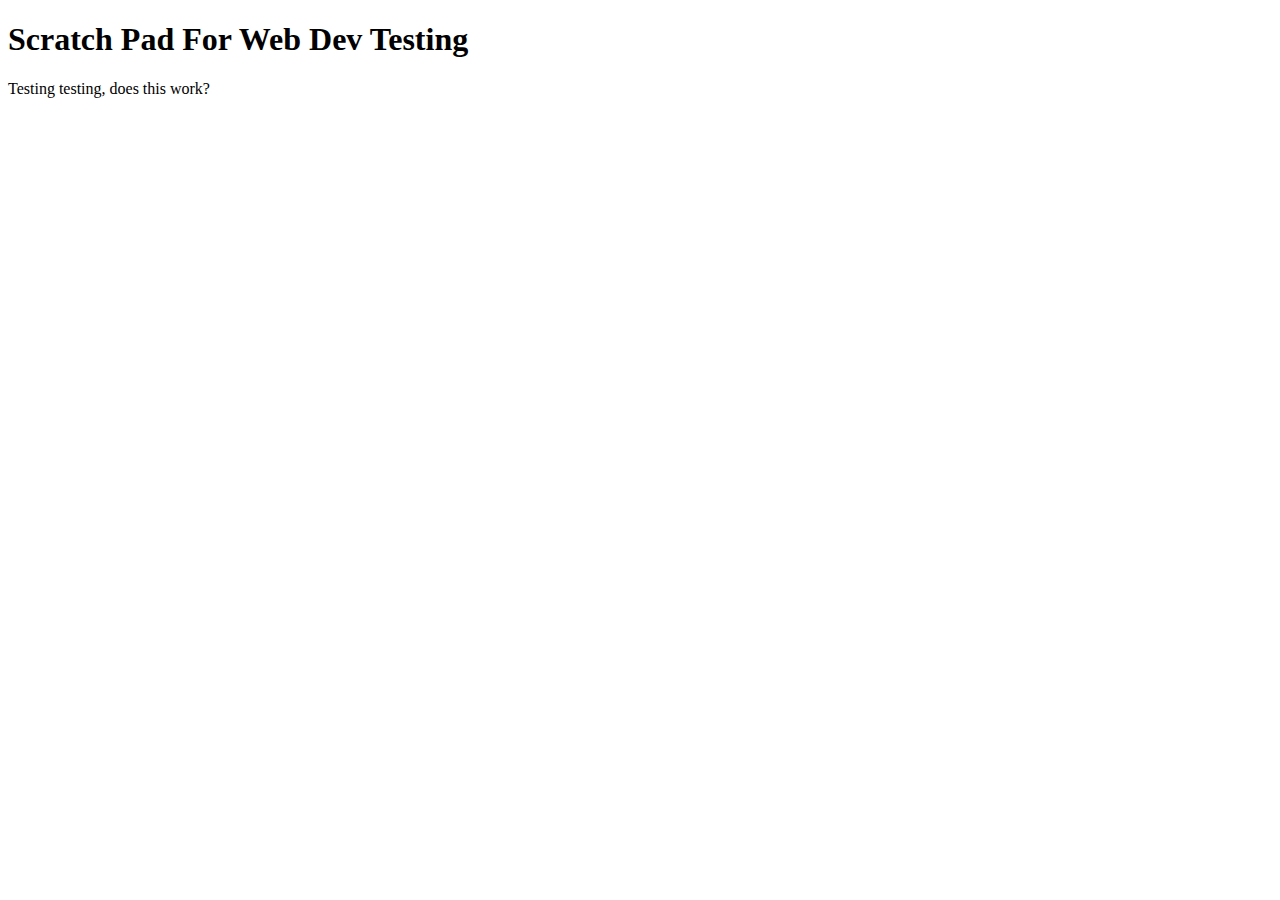
==== html/index.html @ 54bf1a38 "Added folders" ====
<!DOCTYPE html>
<html lang="en">
<head>
    <meta charset="UTF-8">
    <meta name="viewport" content="width=device-width, initial-scale=1.0">
    <title>Scratch Pad</title>
</head>
<body>
    <h1>Scratch Pad For Web Dev Testing</h1>
    <p>Testing testing, does this work?</p>
</body>
</html>
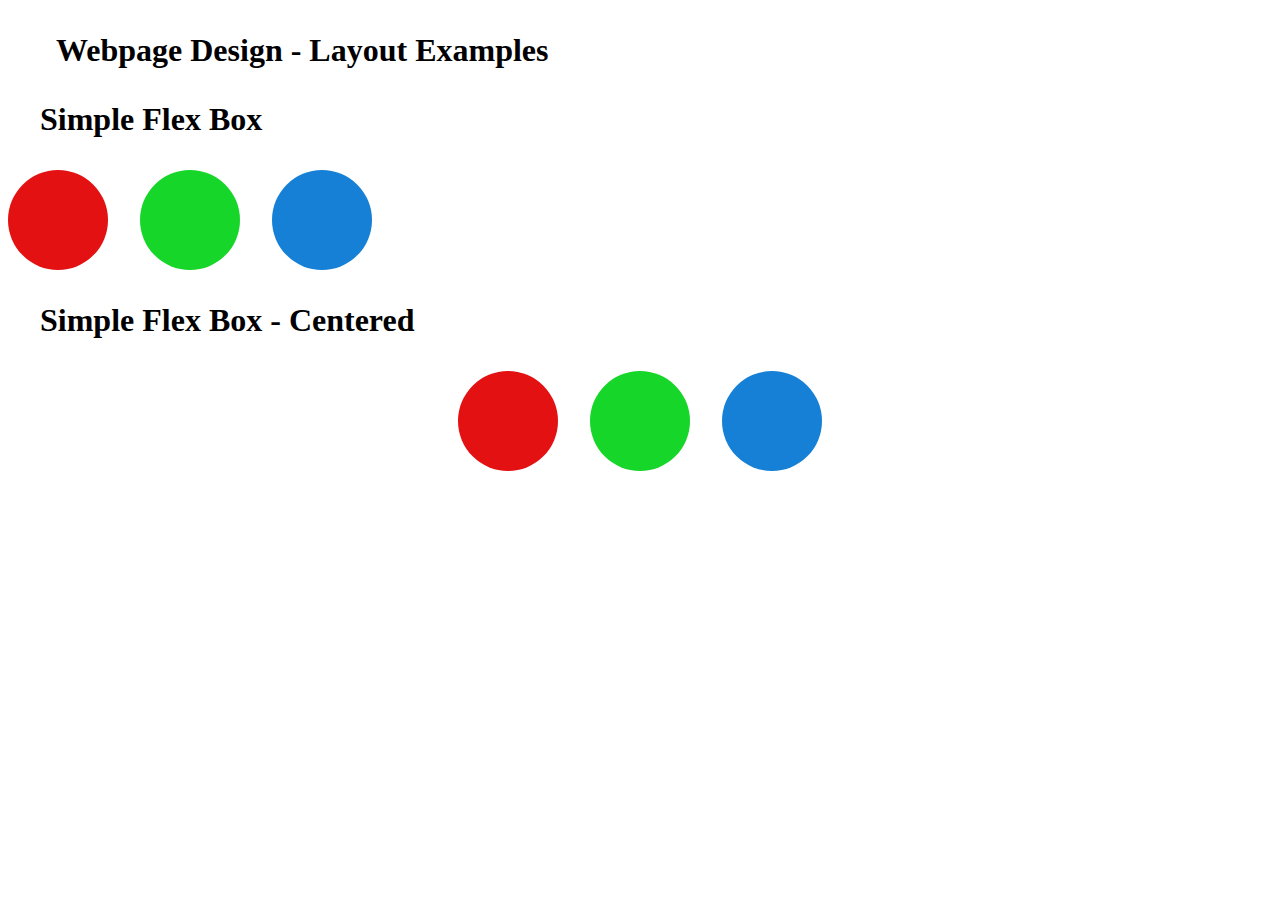
==== commit a3c8fad2: "Started a basic example page for flexbox layout examples." ====
--- a/html/index.html
+++ b/html/index.html
@@ -4,9 +4,28 @@
     <meta charset="UTF-8">
     <meta name="viewport" content="width=device-width, initial-scale=1.0">
     <title>Scratch Pad</title>
+    <link rel="stylesheet" href="../CSS/style.css">
 </head>
 <body>
-    <h1>Scratch Pad For Web Dev Testing</h1>
-    <p>Testing testing, does this work?</p>
+    <div  class="main-title">
+        <h1>Webpage Design - Layout Examples</h1>
+    </div>
+    <div>
+        <h1>Simple Flex Box</h1>
+    </div>
+    <div class="simple-flex-box">
+        <div class="circle-red"></div>
+        <div class="circle-green"></div>
+        <div class="circle-blue"></div>
+    </div>
+    <div>
+        <h1>Simple Flex Box - Centered</h1>
+    </div>
+    <div class="simple-flex-box-centered">
+        <div class="circle-red"></div>
+        <div class="circle-green"></div>
+        <div class="circle-blue"></div>
+    </div>
+
 </body>
 </html>--- a/CSS/style.css
+++ b/CSS/style.css
@@ -0,0 +1,44 @@
+h1 {
+    margin: 1em;
+}
+
+.main-title {
+    margin: 1em;
+    justify-content: center;
+    align-items: center;
+}
+
+.simple-flex-box {
+    display: flex;
+    gap: 2em;
+}
+
+.simple-flex-box-centered {
+    display: flex;
+    gap: 2em;
+    justify-content: center;
+    align-items: center;
+}
+
+
+.circle-red {
+    height: 100px;
+    width: 100px;
+    background-color: rgb(227, 17, 17);
+    border-radius: 50%;
+}
+
+.circle-green {
+    height: 100px;
+    width: 100px;
+    background-color: rgb(22, 214, 41);
+    border-radius: 50%;
+}
+
+.circle-blue {
+    height: 100px;
+    width: 100px;
+    background-color: rgb(22, 128, 214);
+    border-radius: 50%;
+}
+
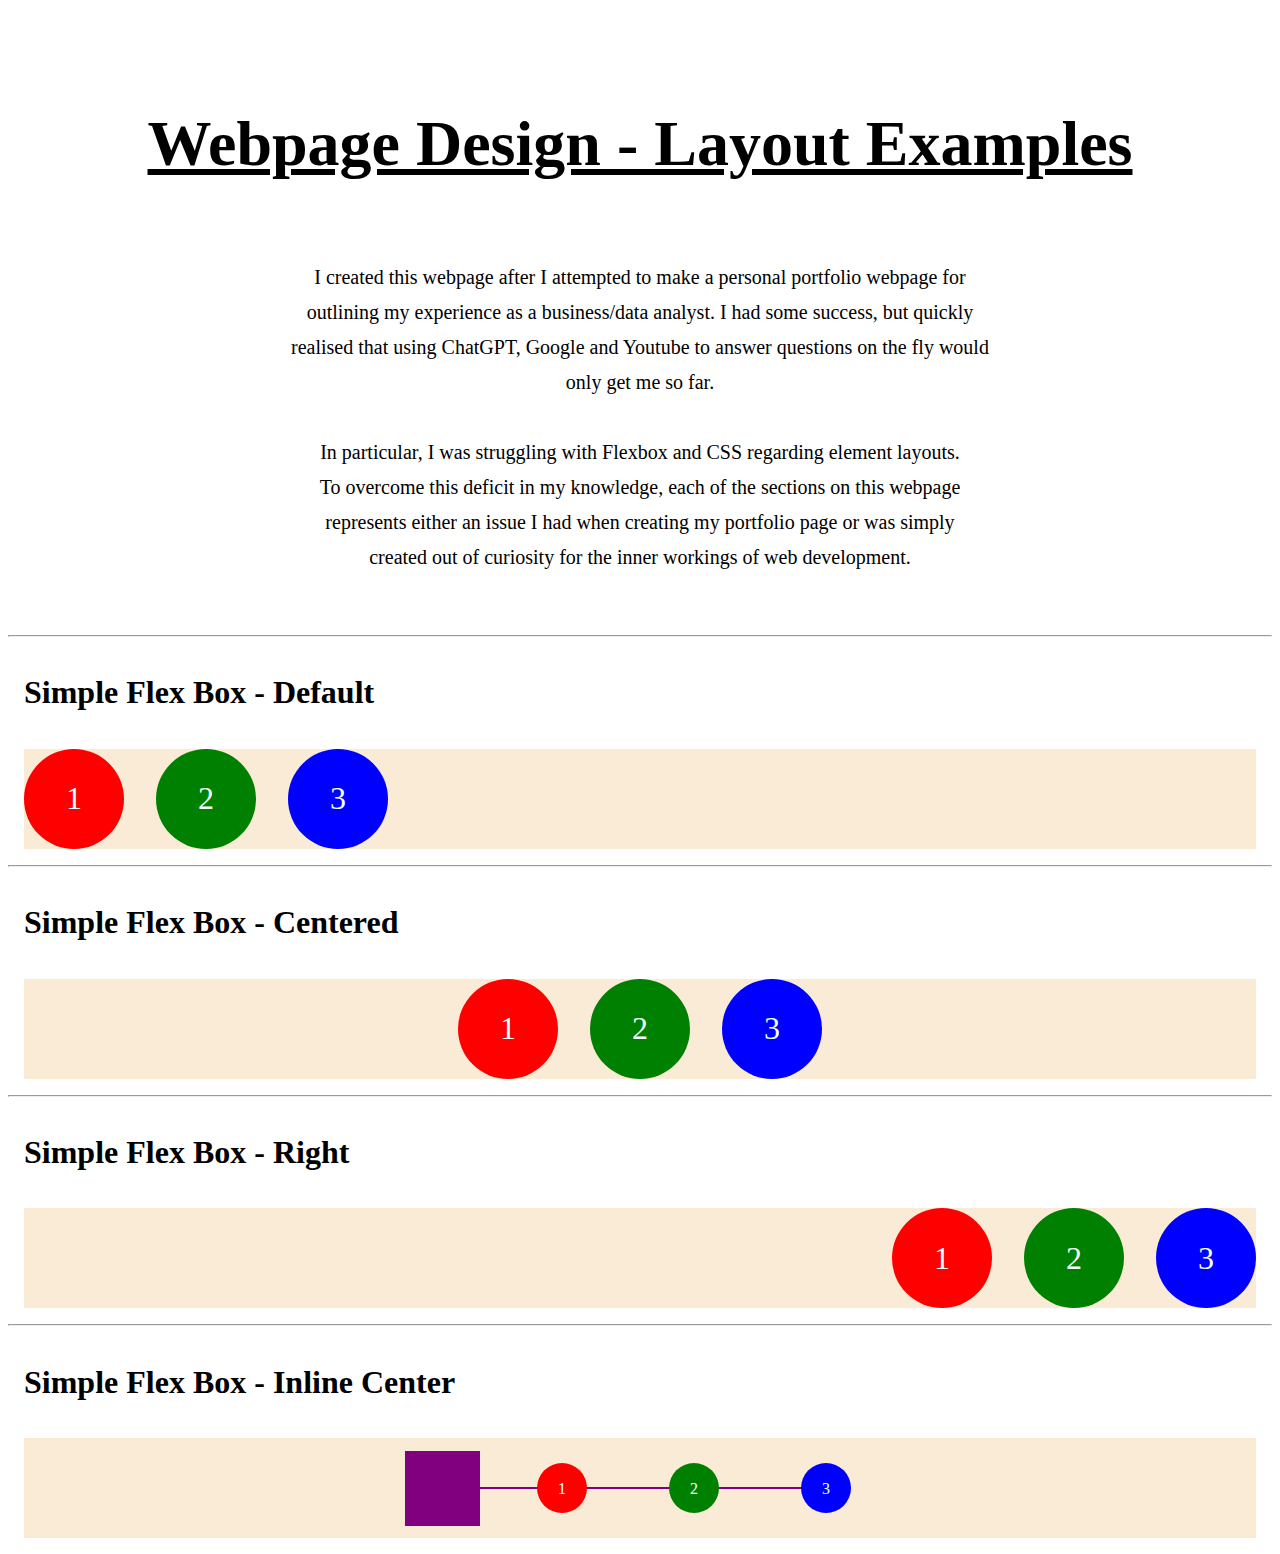
==== commit b7132608: "A good start to my knowledge base." ====
--- a/html/index.html
+++ b/html/index.html
@@ -7,25 +7,58 @@
     <link rel="stylesheet" href="../CSS/style.css">
 </head>
 <body>
-    <div  class="main-title">
+    <div class="main-title">
         <h1>Webpage Design - Layout Examples</h1>
     </div>
-    <div>
-        <h1>Simple Flex Box</h1>
+    <div class="main-paragraph">
+        <p>
+            I created this webpage after I attempted to make a personal portfolio webpage for<br>
+            outlining my experience as a business/data analyst. I had some success, but quickly<br>
+            realised that using ChatGPT, Google and Youtube to answer questions on the fly would <br>
+            only get me so far.<br><br>
+            In particular, I was struggling with Flexbox and CSS regarding element layouts.<br>
+            To overcome this deficit in my knowledge, each of the sections on this webpage<br>
+            represents either an issue I had when creating my portfolio page or was simply<br>
+            created out of curiosity for the inner workings of web development.
+        </p>
     </div>
-    <div class="simple-flex-box">
-        <div class="circle-red"></div>
-        <div class="circle-green"></div>
-        <div class="circle-blue"></div>
+    <hr>
+    <div class="simple-flex-box-title">
+        <h1>Simple Flex Box - Default</h1>
     </div>
-    <div>
+    <div class="simple-flex-box-default">
+        <div class="circle-red">1</div>
+        <div class="circle-green">2</div>
+        <div class="circle-blue">3</div>
+    </div>
+    <hr>
+    <div class="simple-flex-box-centered-title">
         <h1>Simple Flex Box - Centered</h1>
     </div>
     <div class="simple-flex-box-centered">
-        <div class="circle-red"></div>
-        <div class="circle-green"></div>
-        <div class="circle-blue"></div>
+        <div class="circle-red">1</div>
+        <div class="circle-green">2</div>
+        <div class="circle-blue">3</div>
     </div>
-
+    <hr>
+    <div class="simple-flex-box-right-title">
+        <h1>Simple Flex Box - Right</h1>
+    </div>
+    <div class="simple-flex-box-right">
+        <div class="circle-red">1</div>
+        <div class="circle-green">2</div>
+        <div class="circle-blue">3</div>
+    </div>
+    <hr>
+    <div class="simple-flex-box-inline-center-title">
+        <h1>Simple Flex Box - Inline Center</h1>
+    </div>
+    <div class="simple-flex-box-inline-center">
+        <div class="square-purple"></div>
+        <div class="line-purple"></div>
+        <div class="circle-red" style="scale: 50%;">1</div>
+        <div class="circle-green" style="scale: 50%;">2</div>
+        <div class="circle-blue" style="scale: 50%;">3</div>
+    </div>
 </body>
 </html>--- a/CSS/style.css
+++ b/CSS/style.css
@@ -1,44 +1,132 @@
-h1 {
-    margin: 1em;
+.main-title {
+    margin: 2em;
+    margin-bottom: 0.5em;
+    display: flex;
+    justify-content: center;
+    align-items: center;
+    font-size: 2em;
+    text-decoration: underline;
 }
 
-.main-title {
-    margin: 1em;
+.main-paragraph {
+    display: flex;
+    margin-bottom: 2em;
     justify-content: center;
     align-items: center;
+    text-align: center;
+    font-size: 1.25em;
+    line-height: 1.75em;
+
 }
 
-.simple-flex-box {
+.simple-flex-box-title {
+    margin: 1em;
+    display: flex;
+}
+
+
+.simple-flex-box-default {
+    margin: 1em;
+    display: flex;
+    gap: 2em;
+    background-color:antiquewhite
+}
+
+.simple-flex-box-centered-title {
+    margin: 1em;
     display: flex;
     gap: 2em;
 }
 
 .simple-flex-box-centered {
+    margin: 1em;
     display: flex;
     gap: 2em;
     justify-content: center;
     align-items: center;
+    background-color:antiquewhite
+}
+
+.simple-flex-box-right-title {
+    margin: 1em;
+    display: flex;
+    gap: 2em;
+}
+
+.simple-flex-box-right {
+    margin: 1em;
+    display: flex;
+    gap: 2em;
+    justify-content:flex-end;
+    align-items: center;
+    background-color:antiquewhite
 }
 
 
+.simple-flex-box-inline-center-title {
+    margin: 1em;
+    display: flex;
+    gap: 2em;
+}
+
+.simple-flex-box-inline-center {
+    margin: 1em;
+    display: flex;
+    gap: 2em;
+    justify-content: center;
+    align-items: center;
+    background-color:antiquewhite
+}
+
+
+
+
 .circle-red {
+    display: flex;
+    justify-content: center;
+    align-items: center;
     height: 100px;
     width: 100px;
-    background-color: rgb(227, 17, 17);
+    background-color: red;
     border-radius: 50%;
+    color: azure;
+    font-size: xx-large;
 }
 
 .circle-green {
+    display: flex;
+    justify-content: center;
+    align-items: center;
     height: 100px;
     width: 100px;
-    background-color: rgb(22, 214, 41);
+    background-color: green;
     border-radius: 50%;
+    color: azure;
+    font-size: xx-large;
 }
 
 .circle-blue {
+    display: flex;
+    justify-content: center;
+    align-items: center;
     height: 100px;
     width: 100px;
-    background-color: rgb(22, 128, 214);
+    background-color: blue;
     border-radius: 50%;
+    color: azure;
+    font-size: xx-large;
 }
 
+.square-purple {
+    height: 75px;
+    width: 75px;
+    background-color: purple
+}
+
+.line-purple {
+    display: flex;
+    height: 2px;
+    width: 400px;
+    background-color: purple;
+    position: absolute;
+}